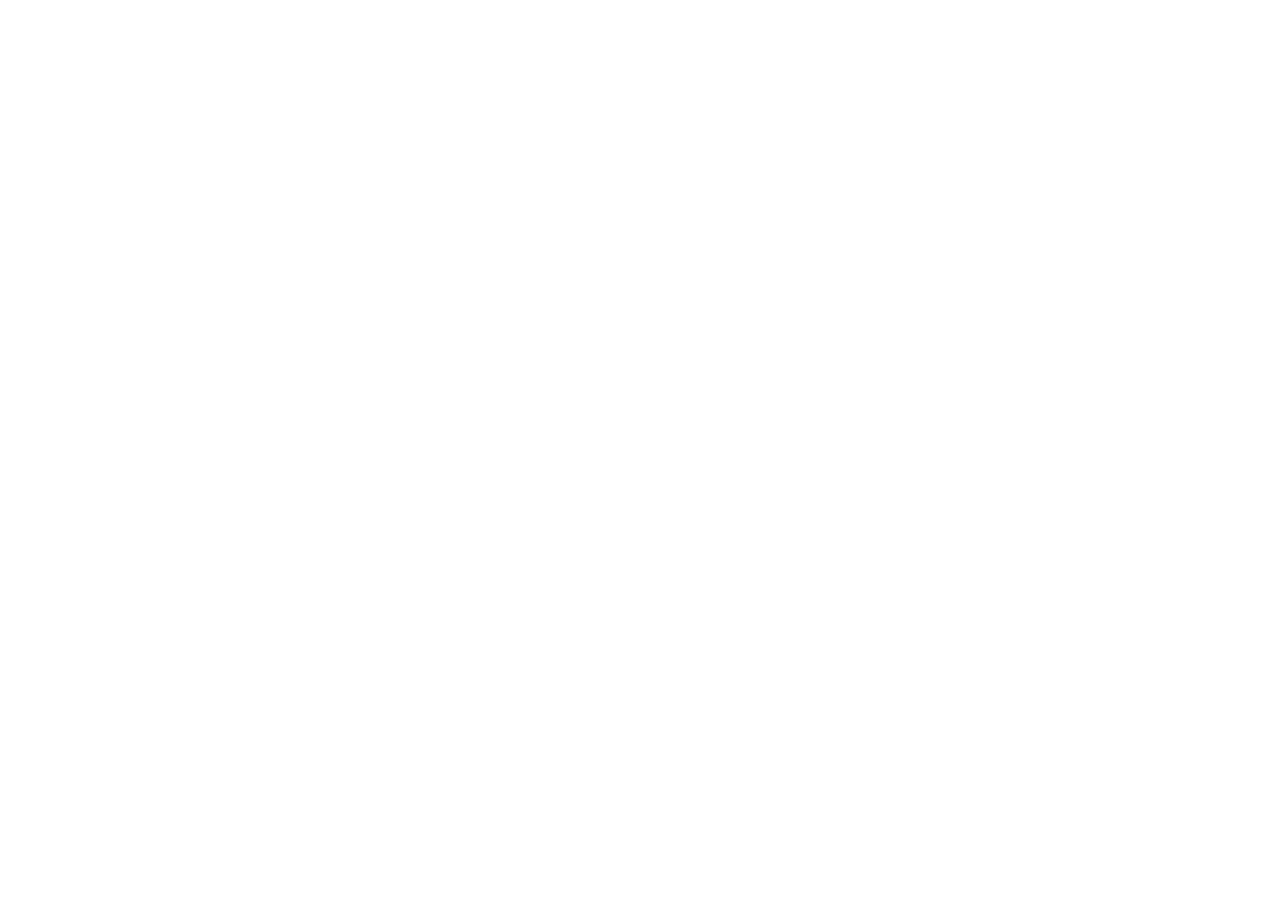
==== index.html @ 86bd6b47 "init: initial commit" ====
<!DOCTYPE html>
<html lang="en">
<head>
    <meta charset="UTF-8">
    <meta name="viewport" content="width=device-width, initial-scale=1.0">
    <title>Document</title>
</head>
<body>
    
</body>
</html>
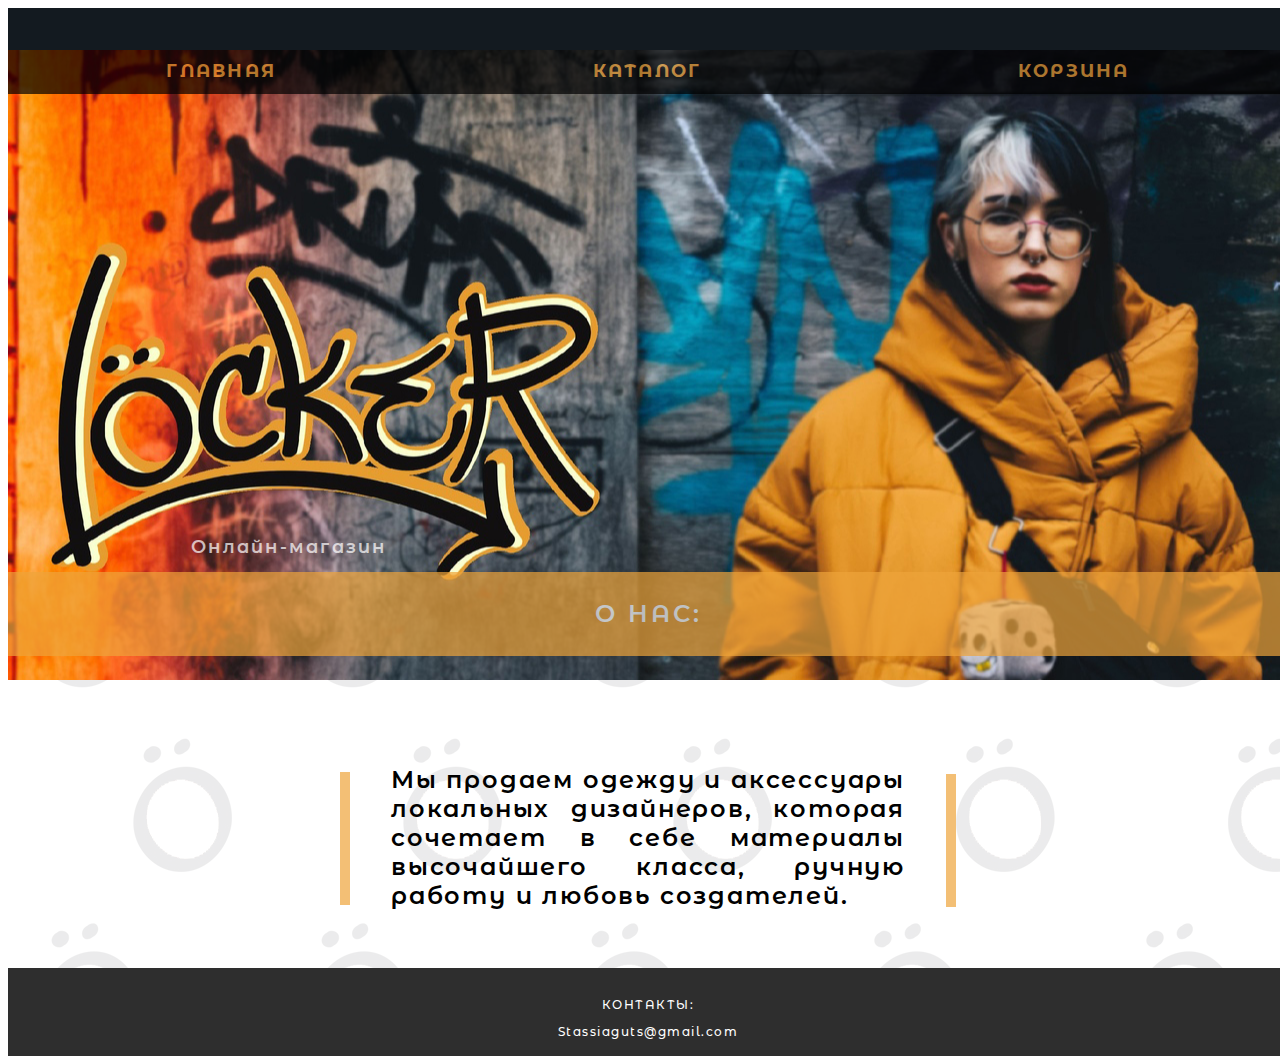
==== commit 9ae1e33e: "feat: create main page" ====
--- a/index.html
+++ b/index.html
@@ -3,9 +3,41 @@
 <head>
     <meta charset="UTF-8">
     <meta name="viewport" content="width=device-width, initial-scale=1.0">
-    <title>Document</title>
+    <title>MyShop</title>
+    <link href="https://fonts.googleapis.com/css2?family=Montserrat+Alternates:wght@400;500;600;700;800&display=swap" rel="stylesheet">
+    <link rel="stylesheet" type="text/css" href="http://yui.yahooapis.com/3.18.1/build/cssreset/cssreset-min.css">
+    <link rel="stylesheet" type="text/css" href="style.css">
 </head>
 <body>
-    
+    <header>
+        <div class="wrapper">
+            <div class="header__line"></div>
+            <div class="header__nav">
+                <a href="index.html" class="header__link">ГЛАВНАЯ</a>
+                <a href="catalog.html" class="header__link">КАТАЛОГ</a>
+                <a href="cart.html" class="header__link">КОРЗИНА</a>
+            </div>
+        </div>
+    </header>
+    <main>
+        <div class="wrapper">
+            <section class="main-back">
+                <p class="main__about-us">О НАС:</p>
+                <h1 class="online-shop">Онлайн-магазин</h1>
+            </section>
+
+            <section class="main-text">
+                <p class="main-text__description">Мы продаем одежду и аксессуары локальных дизайнеров, которая сочетает в себе материалы высочайшего класса, ручную работу и любовь создателей.</p>
+            </section>  
+        </div>
+    </main>
+    <footer>
+        <div class="wrapper">
+            <div class="footer">
+                <p>КОНТАКТЫ:</p>
+                <a href="mailto:Stassiaguts@gmail.com">Stassiaguts@gmail.com</a>
+            </div>
+        </div>
+    </footer>
 </body>
 </html>--- a/style.css
+++ b/style.css
@@ -0,0 +1,136 @@
+html {
+    font-size: 10px;
+    font-family: 'Montserrat Alternates', sans-serif;
+    background-color: #fff;
+    overflow-x: hidden;
+}
+
+body {
+    /* background-image: url('images/main-O.png'); */
+    /* background-size: cover; */
+}
+
+.wrapper {
+    width: 1280px;
+    margin: 0 auto;
+}
+
+header {
+    position: relative;
+}
+.header__line {
+    height: 42px;
+    background-color: #131A20;
+}
+
+.header__nav {
+    position: absolute;
+    top: 42px;
+    height: 44px;
+    background-color: #000000;
+    opacity: 0.7;
+    width: inherit;
+    display: flex;
+    justify-content: space-around;
+    z-index: 1;
+}
+
+.header__link {
+    color: #E89B31;
+    font-weight: 700;
+    font-size: 1.8rem;
+    letter-spacing: 0.125em;
+    text-decoration: none;
+    padding-top: 10px;
+}
+
+.header__link:hover {
+    text-decoration: underline;
+}
+.main-back {
+    background-image: url('images/main-back.png');
+    height: 630px;
+    display: flex;
+    position: relative;
+}
+
+.main__about-us {
+    background-color: #EEA43A;
+    height: 84px;
+    line-height: 84px;
+    text-align: center;
+    align-self: flex-end;
+    width: 100%;
+    letter-spacing: 0.125em;
+    color: #FFFFFF;
+    opacity: 0.7;
+    font-weight: 600;
+    font-size: 2.4rem;
+}
+
+.online-shop {
+    top: 474px;
+    left: 183px;
+    position: absolute;
+    font-weight: 600;
+    font-size: 1.8rem;
+    letter-spacing: 0.125em;
+    color: #FFFFFF;
+    opacity: 0.7;
+}
+
+.main-text {
+    background-image: url('images/main-O.png');
+    height: 288px;
+}
+
+.main-text__description {
+    font-weight: 600;
+    width: 514px;
+    font-size: 2.4rem;
+    line-height: 29px;
+    padding-top: 85px;
+    margin: 0 auto;
+    text-align: justify;
+    align-items: center;
+    letter-spacing: 0.075em;
+    color: #000000;
+}
+
+.main-text__description:before, .main-text__description:after {
+    content: "";
+    width: 10px;
+    position: absolute;
+    margin-top: 7px;
+    margin-left: -51px;
+    display: block;
+    height: 133px;
+    background-color: rgba(238, 164, 58, 0.7);
+}
+
+.main-text__description:after {
+    margin-left: 97px;
+    margin-top: -107px;
+    display: inline-block;
+}
+
+.footer {
+    /* height: 64px; */
+    background: #2E2E2E;
+    text-align: center;
+    padding: 17px 0;
+}
+
+.footer a, .footer p {
+    font-weight: 500;
+    font-size: 1.2rem;
+    align-items: center;
+    letter-spacing: 0.125em;
+    color: #FFFFFF;
+    line-height: 15px;
+    text-decoration: none;
+}
+
+.footer a:hover {
+    text-decoration: underline;
+}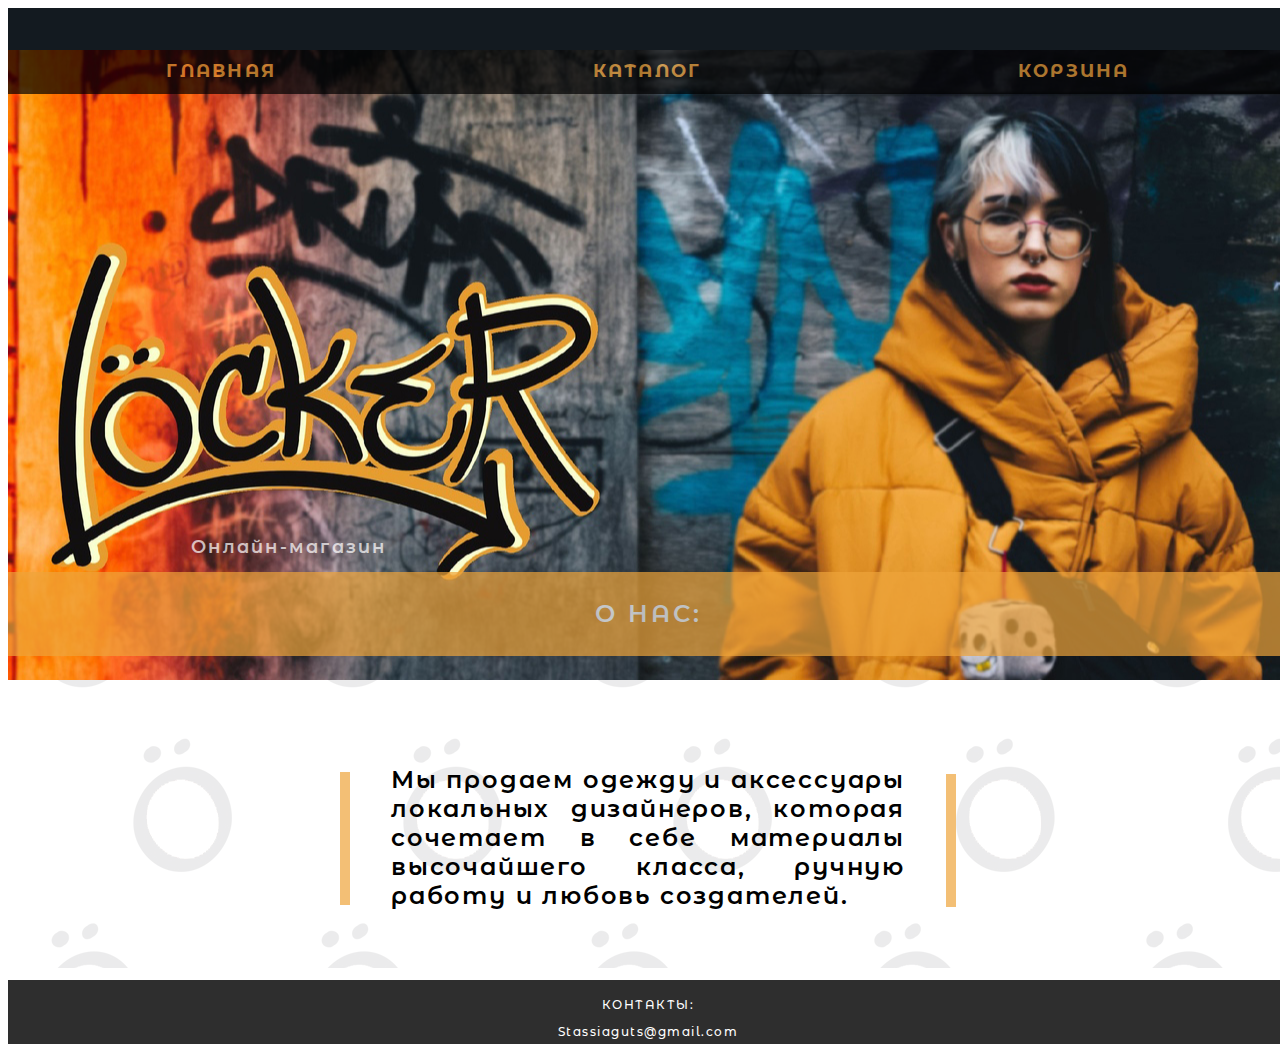
==== commit ceb23a71: "feat: create cart page" ====
--- a/index.html
+++ b/index.html
@@ -7,6 +7,7 @@
     <link href="https://fonts.googleapis.com/css2?family=Montserrat+Alternates:wght@400;500;600;700;800&display=swap" rel="stylesheet">
     <link rel="stylesheet" type="text/css" href="http://yui.yahooapis.com/3.18.1/build/cssreset/cssreset-min.css">
     <link rel="stylesheet" type="text/css" href="style.css">
+    <link rel="shortcut icon" href="images/favicon.ico" type="image/x-icon">
 </head>
 <body>
     <header>
--- a/style.css
+++ b/style.css
@@ -5,10 +5,6 @@
     overflow-x: hidden;
 }
 
-body {
-    /* background-image: url('images/main-O.png'); */
-    /* background-size: cover; */
-}
 
 .wrapper {
     width: 1280px;
@@ -115,10 +111,13 @@
 }
 
 .footer {
-    /* height: 64px; */
+    height: 64px;
     background: #2E2E2E;
     text-align: center;
-    padding: 17px 0;
+}
+
+.footer p {
+    padding-top: 17px;
 }
 
 .footer a, .footer p {
@@ -133,4 +132,383 @@
 
 .footer a:hover {
     text-decoration: underline;
+}
+
+.woman {
+    height: 480px;
+}
+
+.man {
+    height: 448px;
+}
+
+.big-woman {
+    background-image: url('images/big-woman.png');
+    height: 309px;
+    position: relative;
+    z-index: -1;
+}
+
+.name-collection {
+    width: 570px;
+    padding-left: 48px;
+    height: 54px;
+    padding-top: 5px;
+    font-weight: 600;
+    font-size: 3rem;
+    text-align: center;
+    letter-spacing: 0.125em;
+    color: #FFFFFF;
+    background: rgba(12, 12, 12, 0.3);
+    border: 3px solid #E89B31;
+    box-sizing: border-box;
+    position: absolute;
+    top: 173px;
+}
+
+.name-collection:hover {
+    cursor: pointer;
+    color: #e0d4ac;
+}
+.big-man {
+    background-image: url('images/big-man.png');
+    height: 281px;
+    position: relative;
+    z-index: -1;
+}
+
+.man .name-collection {
+    padding-right: 67px;
+    top: 113px;
+    right: 0;
+}
+
+.catalog-table {
+    display: flex;
+    justify-content: space-around;
+    margin-top: -36px;
+}
+
+.catalog-thing_m, .catalog-thing_w {
+    height: 188px;
+    width: 201px;
+    cursor: pointer;
+    border-radius: 50%;
+}
+
+.catalog-thing_m:hover, .catalog-thing_w:hover {
+    box-shadow: 0px 17px 39px -11px rgba(0,0,0,0.75);
+}
+
+.catalog-thing_w:first-child {
+    background-image: url('images/толстовки.png');
+}
+
+.catalog-thing_w:nth-child(2) {
+    background-image: url('images/платья.png');
+}
+
+.catalog-thing_w:nth-child(3) {
+    background-image: url('images/брюки.png');
+}
+
+.catalog-thing_w:nth-child(4) {
+    background-image: url('images/куртки.png');
+}
+
+.catalog-thing_m:first-child {
+    background-image: url('images/костюмы.png');
+}
+
+.catalog-thing_m:nth-child(2) {
+    background-image: url('images/водолазки.png');
+}
+
+.catalog-thing_m:nth-child(3) {
+    background-image: url('images/гольфы.png');
+}
+
+.catalog-thing_m:nth-child(4) {
+    background-image: url('images/брюкиМ.png');
+}
+
+.catalog-thing__text {
+    font-weight: 500;
+    font-size: 2.2rem;
+    line-height: 188px;
+    text-align: center;
+    letter-spacing: 0.125em;
+    color: #FFFFFF;
+}
+
+
+.cart-back {
+    background-image: url('images/cart-back.png');
+    height: 318px;
+    position: relative;
+    display: flex;
+}
+
+.cart-content {
+    height: 602px;
+    background-image: url("images/cart-content.png");
+}
+
+.cart__nav {
+    text-align: center;
+    align-self: flex-end;
+    display: flex;
+    justify-content: space-around;
+    width: 100%;
+    height: 55px;
+    background: rgba(210, 207, 207, 0.65);
+}
+
+.cart__link {
+    font-weight: 700;
+    line-height: 55px;
+    height: 43px;
+    padding: 0px 25px;
+    font-size: 1.5rem;
+    letter-spacing: 0.125em;
+    color: #070707;
+}
+
+.cart__link:hover {
+    cursor: pointer;
+    border-bottom: 3px solid #E89B31;
+}
+
+.cart-content {
+    display: grid;
+    grid-template-columns: 908px 372px;
+}
+
+.data, .result {
+    height: 100%;
+}
+
+.order {
+    padding-left: 20px;
+    text-align: center;
+    width: 884px;
+}
+
+.order__title, .info__title, .result__title {
+    font-weight: 700;
+    font-size: 2.4rem;
+    letter-spacing: 0.125em;
+    color: #000000;
+}
+
+.order__title {
+    padding-top: 30px;
+}
+
+.info__title {
+    padding-top: 30px;
+}
+
+.order__block {
+    margin-top: 15px;
+    width: 884px;
+    background-color: #F4F1F1;
+    height: 225px;
+    position: relative;
+}
+
+.order__top {
+    width: 884px;
+    background-color: #FFFBFB;
+    position: absolute;
+    height: 225px;
+    top: 0;
+    left: -6px;
+    opacity: 0.65;
+    border: 6px solid rgb(255, 211, 150);
+}
+
+.order__top p {
+    font-weight: 700;
+    font-size: 2.4rem;
+    line-height: 225px;
+    text-align: center;
+    letter-spacing: 0.125em;
+    color: #000000;
+}
+
+.info {
+    width: 754px;
+    text-align: center;
+    padding-left: 91px;
+}
+
+.info__block {
+    margin-top: 10px;
+    height: 193px;
+    width: 754px;
+    background: #FFFFFF;
+    border: 5px solid rgba(0, 0, 0, 0.45);
+}
+
+.result {
+    width: 315px;
+    text-align: center;
+    padding-left: 33px;
+    padding-top: 115px;
+}
+
+.result__block {
+    margin-top: 24px;
+    width: 299px;
+    height: 344px;
+    background: #FFDCA8;
+    border: 7px solid rgba(0, 0, 0, 0.35);
+    border-radius: 20px;
+}
+
+.order__th {
+    display: flex;
+    justify-content: space-between;
+    height: 38px;
+    padding: 0 35px;
+    border-bottom: 2px solid #000000;
+}
+
+.order__th p {
+    font-weight: bold;
+    font-size: 1.2rem;
+    line-height: 15px;
+    letter-spacing: 0.125em;
+    line-height: 38px;
+    color: #000000;
+}
+
+.order__content {
+    display: flex;
+    padding: 0 28px;
+    justify-content: space-between;
+}
+
+.order__circle {
+    margin-top: 35px;
+    width: 137px;
+    height: 129px;
+    background: #C4C4C4;
+    border-radius: 50%;
+}
+
+.order__center-blocks__first {
+    margin-top: 78px;
+    width: 350px;
+    height: 25px; 
+    background: #C4C4C4;
+}
+
+.order__center-blocks__seconds {
+    width: 247px;
+    height: 25px;
+    background: #C4C4C4;
+    margin: 9px auto;
+}
+
+.order__right-blocks {
+    margin-top: 76px;
+    width: 85px;
+    height: 25px;
+    background: #C4C4C4;
+}
+
+
+form {
+    display: flex;
+    justify-content: space-between;
+    width: 592px;
+    margin-top: 40px;
+    margin-left: 40px;
+}
+
+.info-circle {
+    width: 134px;
+    height: 126px;
+    background: rgba(232, 155, 49, 0.5);
+    border-radius: 50%;
+}
+
+input {
+    width: 162px;
+    height: 17px;
+    background-color: #E89B31;
+    border: none;
+    padding-left: 5px;
+    font-weight: 700;
+    font-size: 1.1rem;
+    letter-spacing: 0.125em;
+    color: #000000;
+}
+
+.first-inputs, .second-inputs {
+    width: 162px;
+}
+
+.input__text {
+    font-weight: 700;
+    font-size: 1.1rem;
+    letter-spacing: 0.125em;
+    color: #000000;
+    text-align: left;
+    padding-top: 15px;
+    padding-bottom: 5px;
+}
+
+.result__list {
+    width: 239px;
+    height: 176px;
+    margin: 38px auto 45px;
+}
+
+.result__list__item {
+    padding-bottom: 13px;
+    display: flex;
+    justify-content: space-between;
+}
+
+.result__list__item:nth-child(3) {
+    padding-bottom: 25px;
+}
+
+.result__list__item p {
+    font-weight: bold;
+    font-size: 1rem;
+    letter-spacing: 0.125em;
+    color: #000000;
+}
+
+.result__list__item span {
+    display: inline-block;
+    width: 59px;
+    height: 3px;
+    background-color: #F3A131;
+    margin-top: 7px;
+}
+
+
+
+
+
+.submit {
+    width: 193px;
+    height: 44px;
+    background-color: #E89B31;
+    border: 4px solid rgba(0, 0, 0, 0.21);
+    box-shadow: 0px 4px 4px rgba(0, 0, 0, 0.25);
+    margin: 0 auto;
+
+    cursor: pointer;
+    font-weight: 700;
+    font-size: 1.2rem;
+    line-height: 44px;
+    text-align: center;
+    letter-spacing: 0.125em;
+    color: #FFFFFF;
 }